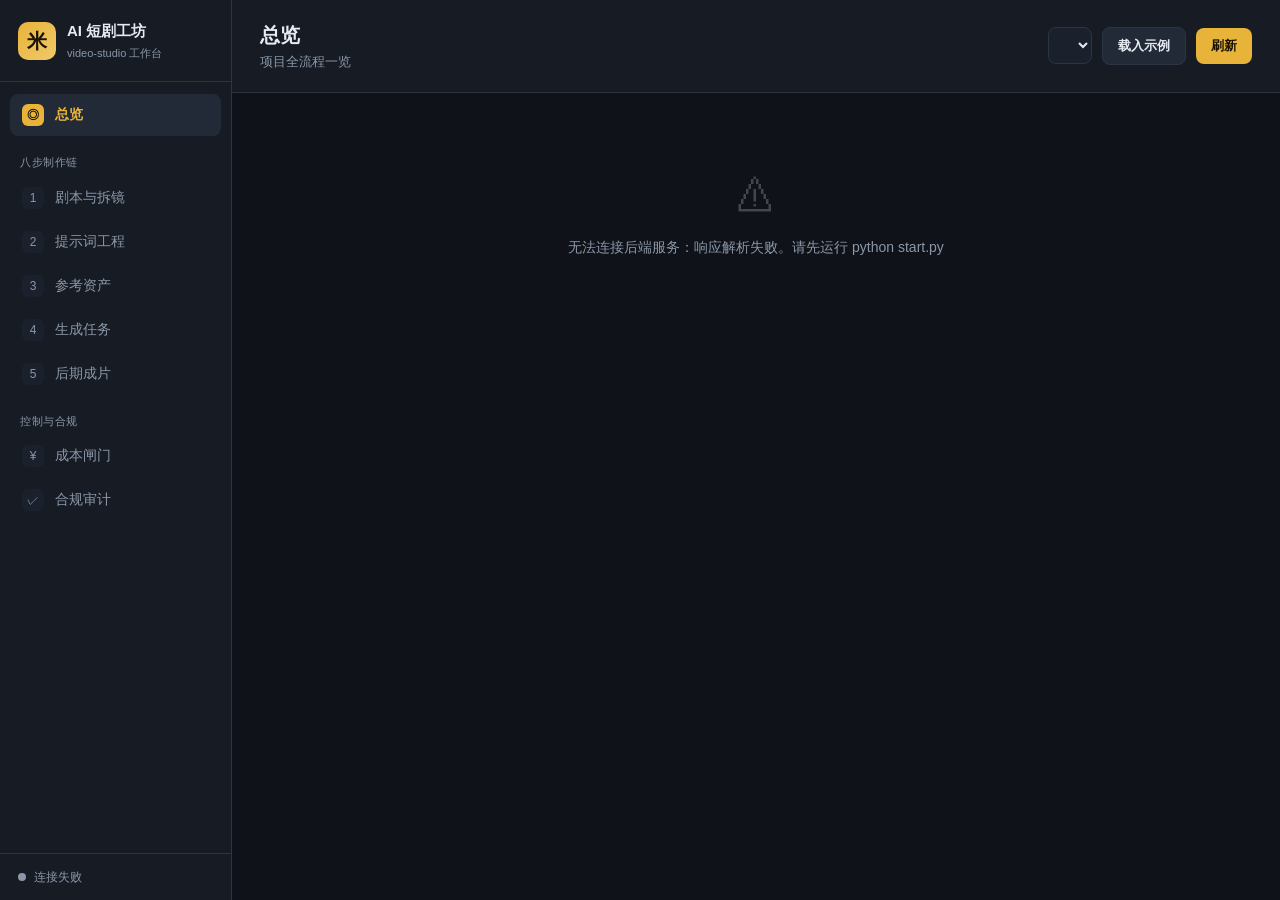
==== web/index.html @ db7ec9f1 "feat: 新增本地零依赖 Web 工作台（八步环节可视化 + 27 条 API + 前后端，114 测试全绿）" ====
<!DOCTYPE html>
<html lang="zh-CN">
<head>
  <meta charset="UTF-8">
  <meta name="viewport" content="width=device-width, initial-scale=1.0">
  <title>AI 短剧工坊 · 工作台</title>
  <link rel="stylesheet" href="style.css">
</head>
<body>
  <div class="app">
    <aside class="sidebar">
      <div class="brand">
        <div class="brand-mark">米</div>
        <div>
          <div class="brand-title">AI 短剧工坊</div>
          <div class="brand-sub">video-studio 工作台</div>
        </div>
      </div>
      <nav class="nav" id="nav">
        <button class="nav-item active" data-view="overview"><span class="ni">◎</span>总览</button>
        <div class="nav-label">八步制作链</div>
        <button class="nav-item" data-view="script"><span class="ni">1</span>剧本与拆镜</button>
        <button class="nav-item" data-view="prompt"><span class="ni">2</span>提示词工程</button>
        <button class="nav-item" data-view="asset"><span class="ni">3</span>参考资产</button>
        <button class="nav-item" data-view="task"><span class="ni">4</span>生成任务</button>
        <button class="nav-item" data-view="post"><span class="ni">5</span>后期成片</button>
        <div class="nav-label">控制与合规</div>
        <button class="nav-item" data-view="cost"><span class="ni">¥</span>成本闸门</button>
        <button class="nav-item" data-view="compliance"><span class="ni">✓</span>合规审计</button>
      </nav>
      <div class="sidebar-foot">
        <div class="status-dot"></div>
        <span id="connStatus">连接中…</span>
      </div>
    </aside>

    <main class="main">
      <header class="topbar">
        <div>
          <h1 id="viewTitle">总览</h1>
          <p id="viewDesc" class="view-desc">项目全流程一览</p>
        </div>
        <div class="topbar-actions">
          <select id="projectSelect" class="select" title="切换项目"></select>
          <button id="btnDemo" class="btn btn-ghost">载入示例</button>
          <button id="btnRefresh" class="btn">刷新</button>
        </div>
      </header>

      <div class="content" id="content">
        <!-- 各视图由 app.js 动态渲染 -->
        <div class="loading">正在加载工作台…</div>
      </div>
    </main>
  </div>

  <div id="toast" class="toast"></div>
  <div id="modal" class="modal hidden">
    <div class="modal-box">
      <div class="modal-head"><span id="modalTitle">详情</span><button id="modalClose" class="modal-x">×</button></div>
      <pre id="modalBody" class="modal-body"></pre>
    </div>
  </div>

  <script src="app.js"></script>
</body>
</html>
---- web/style.css ----
:root {
  --bg: #0f1218;
  --bg-2: #161b24;
  --panel: #1b212c;
  --panel-2: #222a37;
  --line: #2c3543;
  --text: #e6ebf2;
  --muted: #8b97a8;
  --accent: #e8b339;
  --accent-2: #f0c96b;
  --green: #3fb27f;
  --red: #e05a5a;
  --blue: #5b9cf8;
  --radius: 10px;
  --shadow: 0 6px 24px rgba(0,0,0,.28);
}

* { box-sizing: border-box; margin: 0; padding: 0; }
body {
  font-family: -apple-system, "Segoe UI", "PingFang SC", "Microsoft YaHei", sans-serif;
  background: var(--bg); color: var(--text); font-size: 14px; line-height: 1.5;
}
.app { display: flex; min-height: 100vh; }

/* 侧边栏 */
.sidebar {
  width: 232px; flex-shrink: 0; background: var(--bg-2);
  border-right: 1px solid var(--line); display: flex; flex-direction: column;
  position: sticky; top: 0; height: 100vh;
}
.brand { display: flex; align-items: center; gap: 11px; padding: 20px 18px; border-bottom: 1px solid var(--line); }
.brand-mark {
  width: 38px; height: 38px; border-radius: 10px; flex-shrink: 0;
  background: linear-gradient(135deg, var(--accent), var(--accent-2));
  color: #1a1204; font-weight: 800; font-size: 20px;
  display: flex; align-items: center; justify-content: center;
}
.brand-title { font-weight: 700; font-size: 15px; }
.brand-sub { color: var(--muted); font-size: 11px; margin-top: 2px; }
.nav { padding: 12px 10px; flex: 1; overflow-y: auto; }
.nav-label { color: var(--muted); font-size: 11px; letter-spacing: .5px; padding: 16px 10px 6px; text-transform: uppercase; }
.nav-item {
  width: 100%; display: flex; align-items: center; gap: 11px;
  padding: 10px 12px; margin-bottom: 2px; border: 0; border-radius: 8px;
  background: transparent; color: var(--muted); cursor: pointer; font-size: 13.5px; text-align: left;
  transition: background .15s, color .15s;
}
.nav-item:hover { background: var(--panel); color: var(--text); }
.nav-item.active { background: var(--panel-2); color: var(--accent); font-weight: 600; }
.ni {
  width: 22px; height: 22px; flex-shrink: 0; border-radius: 6px;
  background: var(--panel); display: flex; align-items: center; justify-content: center;
  font-size: 12px; color: var(--muted);
}
.nav-item.active .ni { background: var(--accent); color: #1a1204; font-weight: 700; }
.sidebar-foot { padding: 14px 18px; border-top: 1px solid var(--line); color: var(--muted); font-size: 12px; display: flex; align-items: center; gap: 8px; }
.status-dot { width: 8px; height: 8px; border-radius: 50%; background: var(--muted); }
.status-dot.on { background: var(--green); box-shadow: 0 0 8px var(--green); }

/* 主区 */
.main { flex: 1; min-width: 0; display: flex; flex-direction: column; }
.topbar {
  display: flex; align-items: center; justify-content: space-between; gap: 16px;
  padding: 20px 28px; border-bottom: 1px solid var(--line); background: var(--bg-2);
  position: sticky; top: 0; z-index: 5;
}
.topbar h1 { font-size: 20px; font-weight: 700; }
.view-desc { color: var(--muted); font-size: 12.5px; margin-top: 3px; }
.topbar-actions { display: flex; align-items: center; gap: 10px; }
.content { padding: 24px 28px 60px; overflow-y: auto; }
.loading { color: var(--muted); padding: 40px; text-align: center; }

/* 控件 */
.btn {
  background: var(--accent); color: #1a1204; border: 0; border-radius: 8px;
  padding: 9px 15px; font-size: 13px; font-weight: 600; cursor: pointer;
  transition: filter .15s, transform .05s;
}
.btn:hover { filter: brightness(1.1); }
.btn:active { transform: translateY(1px); }
.btn:disabled { opacity: .5; cursor: not-allowed; }
.btn-ghost { background: var(--panel-2); color: var(--text); border: 1px solid var(--line); }
.btn-sm { padding: 6px 11px; font-size: 12px; }
.btn-danger { background: transparent; color: var(--red); border: 1px solid var(--red); }
.select, .input, .textarea {
  background: var(--panel); color: var(--text); border: 1px solid var(--line);
  border-radius: 8px; padding: 9px 11px; font-size: 13px; font-family: inherit;
}
.select:focus, .input:focus, .textarea:focus { outline: none; border-color: var(--accent); }
.textarea { width: 100%; resize: vertical; min-height: 90px; line-height: 1.6; }
.field { margin-bottom: 14px; }
.field label { display: block; color: var(--muted); font-size: 12px; margin-bottom: 6px; }
.field-row { display: flex; gap: 12px; }
.field-row > * { flex: 1; }

/* 卡片与网格 */
.grid { display: grid; gap: 16px; }
.grid-4 { grid-template-columns: repeat(4, 1fr); }
.grid-3 { grid-template-columns: repeat(3, 1fr); }
.grid-2 { grid-template-columns: repeat(2, 1fr); }
@media (max-width: 1100px) { .grid-4 { grid-template-columns: repeat(2, 1fr); } .grid-3,.grid-2 { grid-template-columns: 1fr; } }
.card {
  background: var(--panel); border: 1px solid var(--line); border-radius: var(--radius);
  padding: 18px 20px; box-shadow: var(--shadow);
}
.card-title { font-size: 13px; color: var(--muted); margin-bottom: 8px; display: flex; align-items: center; justify-content: space-between; }
.stat-num { font-size: 30px; font-weight: 700; line-height: 1.1; }
.stat-num.accent { color: var(--accent); }
.stat-sub { color: var(--muted); font-size: 11.5px; margin-top: 6px; }
.section-title { font-size: 15px; font-weight: 700; margin: 4px 0 14px; display: flex; align-items: center; gap: 8px; }
.section-title .bar { width: 3px; height: 16px; background: var(--accent); border-radius: 2px; }

/* 表格 */
.table { width: 100%; border-collapse: collapse; font-size: 12.5px; }
.table th { text-align: left; color: var(--muted); font-weight: 500; padding: 10px 10px; border-bottom: 1px solid var(--line); white-space: nowrap; }
.table td { padding: 10px 10px; border-bottom: 1px solid var(--line); vertical-align: top; }
.table tr:last-child td { border-bottom: 0; }
.table tr:hover td { background: rgba(255,255,255,.02); }
.table-wrap { overflow-x: auto; }

/* 徽标 */
.badge { display: inline-block; padding: 2px 9px; border-radius: 20px; font-size: 11px; font-weight: 600; white-space: nowrap; }
.badge.green { background: rgba(63,178,127,.15); color: var(--green); }
.badge.red { background: rgba(224,90,90,.15); color: var(--red); }
.badge.blue { background: rgba(91,156,248,.15); color: var(--blue); }
.badge.amber { background: rgba(232,179,57,.15); color: var(--accent); }
.badge.gray { background: var(--panel-2); color: var(--muted); }
.dot { display: inline-block; width: 7px; height: 7px; border-radius: 50%; margin-right: 6px; }

/* 流程步骤条 */
.steps { display: flex; gap: 6px; flex-wrap: wrap; margin-bottom: 20px; }
.step-chip { background: var(--panel); border: 1px solid var(--line); border-radius: 20px; padding: 6px 13px; font-size: 12px; color: var(--muted); }
.step-chip b { color: var(--accent); margin-right: 6px; }

/* 空态 */
.empty { text-align: center; color: var(--muted); padding: 48px 20px; }
.empty .ico { font-size: 40px; opacity: .4; margin-bottom: 12px; }

/* 代码块/提示词 */
.code {
  background: var(--bg); border: 1px solid var(--line); border-radius: 8px;
  padding: 12px 14px; font-family: "SF Mono", Consolas, monospace; font-size: 11.5px;
  color: #c8d3e0; white-space: pre-wrap; word-break: break-word; max-height: 280px; overflow-y: auto;
}
.link { color: var(--blue); cursor: pointer; }
.link:hover { text-decoration: underline; }

/* Toast / Modal */
.toast {
  position: fixed; bottom: 24px; left: 50%; transform: translateX(-50%) translateY(20px);
  background: var(--panel-2); border: 1px solid var(--line); color: var(--text);
  padding: 11px 18px; border-radius: 8px; box-shadow: var(--shadow); font-size: 13px;
  opacity: 0; pointer-events: none; transition: opacity .2s, transform .2s; z-index: 50;
}
.toast.show { opacity: 1; transform: translateX(-50%) translateY(0); }
.toast.ok { border-color: var(--green); }
.toast.err { border-color: var(--red); }
.modal { position: fixed; inset: 0; background: rgba(0,0,0,.6); display: flex; align-items: center; justify-content: center; z-index: 60; }
.modal.hidden { display: none; }
.modal-box { background: var(--panel); border: 1px solid var(--line); border-radius: 12px; width: min(760px, 92vw); max-height: 82vh; display: flex; flex-direction: column; box-shadow: var(--shadow); }
.modal-head { padding: 14px 18px; border-bottom: 1px solid var(--line); font-weight: 700; display: flex; justify-content: space-between; align-items: center; }
.modal-x { background: none; border: 0; color: var(--muted); font-size: 22px; cursor: pointer; line-height: 1; }
.modal-body { padding: 16px 18px; overflow: auto; font-family: "SF Mono", Consolas, monospace; font-size: 12px; white-space: pre-wrap; word-break: break-word; }
.muted { color: var(--muted); }
.small { font-size: 11.5px; }
.mt { margin-top: 14px; }
.inline { display: inline-flex; align-items: center; gap: 8px; }
.spacer { flex: 1; }
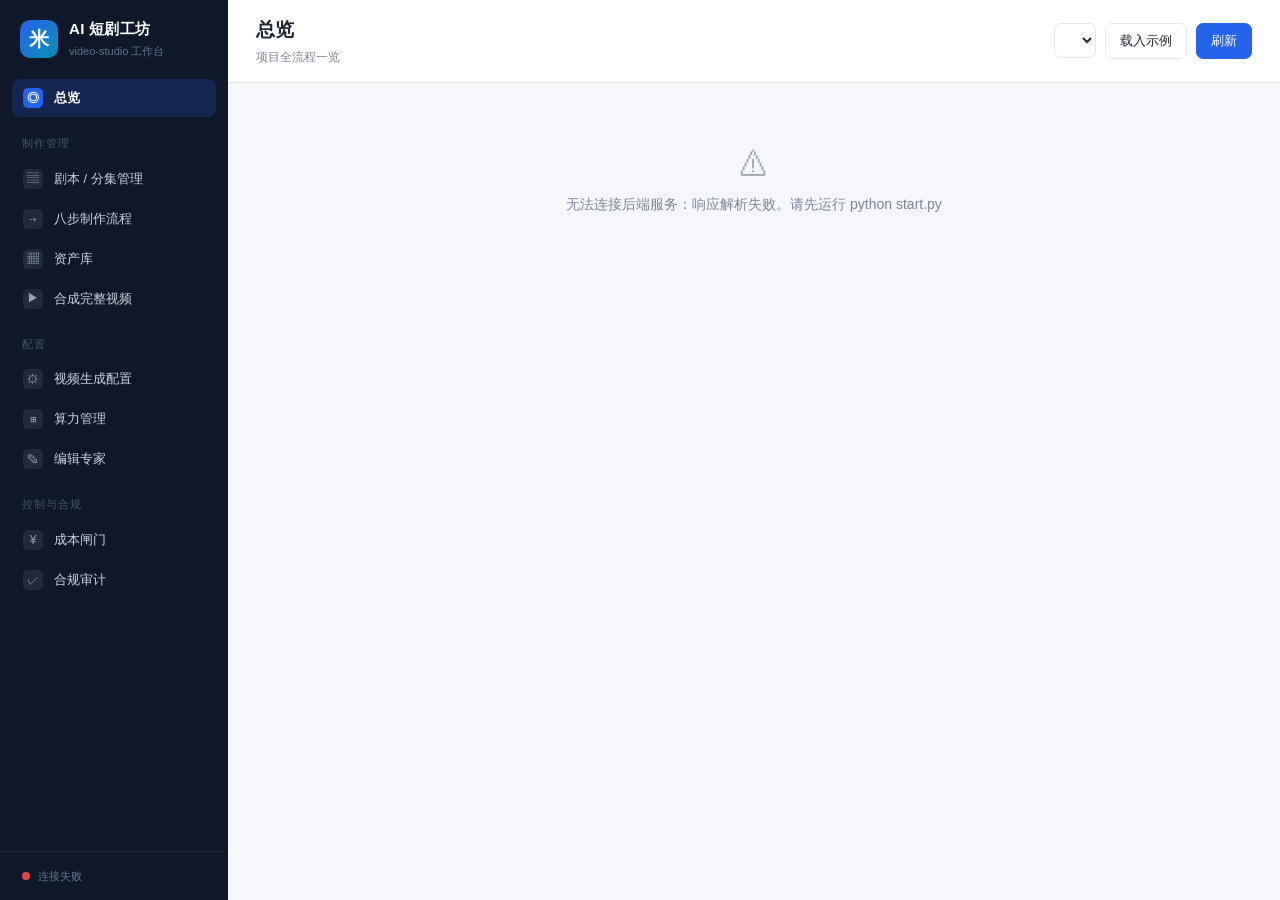
==== commit 5eeb87f4: "feat: 八步制作流程做实 + 三种算力接口做实（ComfyUI 全套 HTTP API，默认桩不外连，167 测试全绿）" ====
--- a/web/index.html
+++ b/web/index.html
@@ -18,12 +18,15 @@
       </div>
       <nav class="nav" id="nav">
         <button class="nav-item active" data-view="overview"><span class="ni">◎</span>总览</button>
-        <div class="nav-label">八步制作链</div>
-        <button class="nav-item" data-view="script"><span class="ni">1</span>剧本与拆镜</button>
-        <button class="nav-item" data-view="prompt"><span class="ni">2</span>提示词工程</button>
-        <button class="nav-item" data-view="asset"><span class="ni">3</span>参考资产</button>
-        <button class="nav-item" data-view="task"><span class="ni">4</span>生成任务</button>
-        <button class="nav-item" data-view="post"><span class="ni">5</span>后期成片</button>
+        <div class="nav-label">制作管理</div>
+        <button class="nav-item" data-view="script"><span class="ni">▤</span>剧本 / 分集管理</button>
+        <button class="nav-item" data-view="workflow"><span class="ni">⇢</span>八步制作流程</button>
+        <button class="nav-item" data-view="assetlib"><span class="ni">▦</span>资产库</button>
+        <button class="nav-item" data-view="compose"><span class="ni">▶</span>合成完整视频</button>
+        <div class="nav-label">配置</div>
+        <button class="nav-item" data-view="backend"><span class="ni">⚙</span>视频生成配置</button>
+        <button class="nav-item" data-view="compute"><span class="ni">⊞</span>算力管理</button>
+        <button class="nav-item" data-view="expert"><span class="ni">✎</span>编辑专家</button>
         <div class="nav-label">控制与合规</div>
         <button class="nav-item" data-view="cost"><span class="ni">¥</span>成本闸门</button>
         <button class="nav-item" data-view="compliance"><span class="ni">✓</span>合规审计</button>
@@ -48,7 +51,6 @@
       </header>
 
       <div class="content" id="content">
-        <!-- 各视图由 app.js 动态渲染 -->
         <div class="loading">正在加载工作台…</div>
       </div>
     </main>
--- a/web/style.css
+++ b/web/style.css
@@ -1,168 +1,320 @@
+/* AI 短剧工坊 · 工作台样式（零依赖，原生 CSS）
+ * 浅色专业主界面 + 深色配置面板双主题；卡片式布局、六步 stepper、分镜网格。 */
 :root {
-  --bg: #0f1218;
-  --bg-2: #161b24;
-  --panel: #1b212c;
-  --panel-2: #222a37;
-  --line: #2c3543;
-  --text: #e6ebf2;
-  --muted: #8b97a8;
-  --accent: #e8b339;
-  --accent-2: #f0c96b;
-  --green: #3fb27f;
-  --red: #e05a5a;
-  --blue: #5b9cf8;
+  --bg: #f5f7fa;
+  --panel: #ffffff;
+  --panel-2: #fafbfd;
+  --border: #e4e8ee;
+  --text: #1f2733;
+  --muted: #7a8697;
+  --accent: #2563eb;
+  --accent-2: #0891b2;
+  --green: #16a34a;
+  --amber: #d97706;
+  --red: #dc2626;
+  --sidebar: #0f172a;
+  --sidebar-text: #cbd5e1;
+  --dark: #111827;
+  --dark-2: #1f2937;
+  --dark-border: #374151;
   --radius: 10px;
-  --shadow: 0 6px 24px rgba(0,0,0,.28);
-}
-
-* { box-sizing: border-box; margin: 0; padding: 0; }
+  --shadow: 0 1px 3px rgba(16,24,40,.06), 0 1px 2px rgba(16,24,40,.04);
+}
+* { box-sizing: border-box; }
+html, body { margin: 0; padding: 0; height: 100%; }
 body {
-  font-family: -apple-system, "Segoe UI", "PingFang SC", "Microsoft YaHei", sans-serif;
-  background: var(--bg); color: var(--text); font-size: 14px; line-height: 1.5;
-}
-.app { display: flex; min-height: 100vh; }
-
-/* 侧边栏 */
+  font-family: -apple-system, BlinkMacSystemFont, "Segoe UI", "PingFang SC",
+    "Microsoft YaHei", Roboto, Helvetica, Arial, sans-serif;
+  color: var(--text); background: var(--bg); font-size: 14px; line-height: 1.5;
+}
+.app { display: flex; height: 100vh; overflow: hidden; }
+
+/* ---------- 侧栏 ---------- */
 .sidebar {
-  width: 232px; flex-shrink: 0; background: var(--bg-2);
-  border-right: 1px solid var(--line); display: flex; flex-direction: column;
-  position: sticky; top: 0; height: 100vh;
-}
-.brand { display: flex; align-items: center; gap: 11px; padding: 20px 18px; border-bottom: 1px solid var(--line); }
+  width: 228px; flex: 0 0 228px; background: var(--sidebar);
+  color: var(--sidebar-text); display: flex; flex-direction: column;
+  padding: 18px 0 0; overflow-y: auto;
+}
+.brand { display: flex; align-items: center; gap: 11px; padding: 0 20px 20px; }
 .brand-mark {
-  width: 38px; height: 38px; border-radius: 10px; flex-shrink: 0;
-  background: linear-gradient(135deg, var(--accent), var(--accent-2));
-  color: #1a1204; font-weight: 800; font-size: 20px;
+  width: 38px; height: 38px; border-radius: 10px; flex: 0 0 38px;
+  background: linear-gradient(135deg, #2563eb, #0891b2);
+  color: #fff; font-size: 20px; font-weight: 700;
   display: flex; align-items: center; justify-content: center;
 }
-.brand-title { font-weight: 700; font-size: 15px; }
-.brand-sub { color: var(--muted); font-size: 11px; margin-top: 2px; }
-.nav { padding: 12px 10px; flex: 1; overflow-y: auto; }
-.nav-label { color: var(--muted); font-size: 11px; letter-spacing: .5px; padding: 16px 10px 6px; text-transform: uppercase; }
+.brand-title { color: #fff; font-size: 15px; font-weight: 650; letter-spacing: .3px; }
+.brand-sub { color: #64748b; font-size: 11px; margin-top: 2px; }
+.nav { display: flex; flex-direction: column; gap: 2px; padding: 0 12px; flex: 1; }
+.nav-label {
+  color: #475569; font-size: 11px; letter-spacing: 1px; text-transform: uppercase;
+  padding: 16px 10px 6px;
+}
 .nav-item {
-  width: 100%; display: flex; align-items: center; gap: 11px;
-  padding: 10px 12px; margin-bottom: 2px; border: 0; border-radius: 8px;
-  background: transparent; color: var(--muted); cursor: pointer; font-size: 13.5px; text-align: left;
-  transition: background .15s, color .15s;
-}
-.nav-item:hover { background: var(--panel); color: var(--text); }
-.nav-item.active { background: var(--panel-2); color: var(--accent); font-weight: 600; }
-.ni {
-  width: 22px; height: 22px; flex-shrink: 0; border-radius: 6px;
-  background: var(--panel); display: flex; align-items: center; justify-content: center;
-  font-size: 12px; color: var(--muted);
-}
-.nav-item.active .ni { background: var(--accent); color: #1a1204; font-weight: 700; }
-.sidebar-foot { padding: 14px 18px; border-top: 1px solid var(--line); color: var(--muted); font-size: 12px; display: flex; align-items: center; gap: 8px; }
-.status-dot { width: 8px; height: 8px; border-radius: 50%; background: var(--muted); }
-.status-dot.on { background: var(--green); box-shadow: 0 0 8px var(--green); }
-
-/* 主区 */
-.main { flex: 1; min-width: 0; display: flex; flex-direction: column; }
+  display: flex; align-items: center; gap: 11px; width: 100%;
+  background: transparent; color: var(--sidebar-text); border: 0;
+  padding: 9px 11px; border-radius: 8px; cursor: pointer; font-size: 13px;
+  text-align: left; transition: background .15s, color .15s;
+}
+.nav-item:hover { background: rgba(255,255,255,.06); color: #fff; }
+.nav-item.active { background: rgba(37,99,235,.2); color: #fff; font-weight: 600; }
+.nav-item .ni {
+  width: 20px; height: 20px; flex: 0 0 20px; display: inline-flex;
+  align-items: center; justify-content: center; font-size: 12px;
+  border-radius: 5px; background: rgba(255,255,255,.08); color: #94a3b8;
+}
+.nav-item.active .ni { background: var(--accent); color: #fff; }
+.sidebar-foot {
+  display: flex; align-items: center; gap: 8px; padding: 16px 22px;
+  border-top: 1px solid rgba(255,255,255,.06); font-size: 11px; color: #64748b;
+}
+.status-dot { width: 8px; height: 8px; border-radius: 50%; background: #ef4444; }
+.status-dot.on { background: #22c55e; box-shadow: 0 0 0 3px rgba(34,197,94,.18); }
+
+/* ---------- 主区 ---------- */
+.main { flex: 1; display: flex; flex-direction: column; min-width: 0; }
 .topbar {
-  display: flex; align-items: center; justify-content: space-between; gap: 16px;
-  padding: 20px 28px; border-bottom: 1px solid var(--line); background: var(--bg-2);
-  position: sticky; top: 0; z-index: 5;
-}
-.topbar h1 { font-size: 20px; font-weight: 700; }
-.view-desc { color: var(--muted); font-size: 12.5px; margin-top: 3px; }
-.topbar-actions { display: flex; align-items: center; gap: 10px; }
-.content { padding: 24px 28px 60px; overflow-y: auto; }
+  display: flex; align-items: center; justify-content: space-between;
+  padding: 16px 28px; background: var(--panel); border-bottom: 1px solid var(--border);
+}
+.topbar h1 { margin: 0; font-size: 19px; font-weight: 650; }
+.view-desc { margin: 3px 0 0; color: var(--muted); font-size: 12px; }
+.topbar-actions { display: flex; align-items: center; gap: 9px; }
+.content { flex: 1; overflow-y: auto; padding: 24px 28px 60px; }
 .loading { color: var(--muted); padding: 40px; text-align: center; }
 
-/* 控件 */
+/* ---------- 通用组件 ---------- */
 .btn {
-  background: var(--accent); color: #1a1204; border: 0; border-radius: 8px;
-  padding: 9px 15px; font-size: 13px; font-weight: 600; cursor: pointer;
-  transition: filter .15s, transform .05s;
-}
-.btn:hover { filter: brightness(1.1); }
+  background: var(--accent); color: #fff; border: 1px solid var(--accent);
+  padding: 8px 14px; border-radius: 7px; cursor: pointer; font-size: 13px;
+  font-weight: 550; transition: filter .15s, transform .1s;
+}
+.btn:hover { filter: brightness(1.08); }
 .btn:active { transform: translateY(1px); }
 .btn:disabled { opacity: .5; cursor: not-allowed; }
-.btn-ghost { background: var(--panel-2); color: var(--text); border: 1px solid var(--line); }
-.btn-sm { padding: 6px 11px; font-size: 12px; }
-.btn-danger { background: transparent; color: var(--red); border: 1px solid var(--red); }
+.btn-ghost { background: var(--panel); color: var(--text); border-color: var(--border); }
+.btn-ghost:hover { background: var(--panel-2); }
+.btn-sm { padding: 5px 10px; font-size: 12px; }
+.btn-green { background: var(--green); border-color: var(--green); }
+.btn-danger { background: transparent; color: var(--red); border-color: #fecaca; }
 .select, .input, .textarea {
-  background: var(--panel); color: var(--text); border: 1px solid var(--line);
-  border-radius: 8px; padding: 9px 11px; font-size: 13px; font-family: inherit;
-}
-.select:focus, .input:focus, .textarea:focus { outline: none; border-color: var(--accent); }
-.textarea { width: 100%; resize: vertical; min-height: 90px; line-height: 1.6; }
-.field { margin-bottom: 14px; }
-.field label { display: block; color: var(--muted); font-size: 12px; margin-bottom: 6px; }
-.field-row { display: flex; gap: 12px; }
-.field-row > * { flex: 1; }
-
-/* 卡片与网格 */
+  background: var(--panel); color: var(--text); border: 1px solid var(--border);
+  border-radius: 7px; padding: 8px 10px; font-size: 13px; font-family: inherit;
+}
+.select:focus, .input:focus, .textarea:focus { outline: 2px solid rgba(37,99,235,.25); border-color: var(--accent); }
+.textarea { width: 100%; resize: vertical; line-height: 1.6; }
+.field { display: flex; flex-direction: column; gap: 5px; flex: 1; min-width: 0; }
+.field label { font-size: 12px; color: var(--muted); font-weight: 550; }
+.field-row { display: flex; gap: 14px; align-items: flex-end; flex-wrap: wrap; }
+
+.card {
+  background: var(--panel); border: 1px solid var(--border); border-radius: var(--radius);
+  padding: 18px 20px; box-shadow: var(--shadow);
+}
+.card.mt, .mt { margin-top: 16px; }
+.card-title { font-size: 14px; font-weight: 650; margin-bottom: 12px; display: flex; align-items: center; gap: 8px; }
+.section-title {
+  font-size: 14px; font-weight: 650; margin: 4px 0 14px;
+  display: flex; align-items: center; gap: 9px;
+}
+.section-title .bar { width: 3px; height: 15px; background: var(--accent); border-radius: 2px; }
+.muted { color: var(--muted); }
+.small { font-size: 12px; }
+.inline { display: flex; align-items: center; gap: 8px; flex-wrap: wrap; }
+.spacer { flex: 1; }
+.link { color: var(--accent); cursor: pointer; }
+.link:hover { text-decoration: underline; }
+
 .grid { display: grid; gap: 16px; }
+.grid-2 { grid-template-columns: repeat(2, 1fr); }
+.grid-3 { grid-template-columns: repeat(3, 1fr); }
 .grid-4 { grid-template-columns: repeat(4, 1fr); }
-.grid-3 { grid-template-columns: repeat(3, 1fr); }
-.grid-2 { grid-template-columns: repeat(2, 1fr); }
-@media (max-width: 1100px) { .grid-4 { grid-template-columns: repeat(2, 1fr); } .grid-3,.grid-2 { grid-template-columns: 1fr; } }
-.card {
-  background: var(--panel); border: 1px solid var(--line); border-radius: var(--radius);
-  padding: 18px 20px; box-shadow: var(--shadow);
-}
-.card-title { font-size: 13px; color: var(--muted); margin-bottom: 8px; display: flex; align-items: center; justify-content: space-between; }
-.stat-num { font-size: 30px; font-weight: 700; line-height: 1.1; }
+@media (max-width: 1100px) { .grid-4 { grid-template-columns: repeat(2, 1fr); } }
+
+.stat-num { font-size: 26px; font-weight: 700; color: var(--text); margin: 6px 0 2px; }
 .stat-num.accent { color: var(--accent); }
-.stat-sub { color: var(--muted); font-size: 11.5px; margin-top: 6px; }
-.section-title { font-size: 15px; font-weight: 700; margin: 4px 0 14px; display: flex; align-items: center; gap: 8px; }
-.section-title .bar { width: 3px; height: 16px; background: var(--accent); border-radius: 2px; }
-
-/* 表格 */
+.stat-sub { color: var(--muted); font-size: 11px; }
+.card-title { color: var(--text); }
+
+.badge {
+  display: inline-block; padding: 2px 8px; border-radius: 20px; font-size: 11px;
+  font-weight: 600; background: #eef2f7; color: #64748b; white-space: nowrap;
+}
+.badge.blue { background: #e0edff; color: #1d4ed8; }
+.badge.green { background: #dcfce7; color: #15803d; }
+.badge.amber { background: #fef3c7; color: #b45309; }
+.badge.red { background: #fee2e2; color: #b91c1c; }
+.badge.gray { background: #eef2f7; color: #64748b; }
+
+.table-wrap { overflow-x: auto; }
 .table { width: 100%; border-collapse: collapse; font-size: 12.5px; }
-.table th { text-align: left; color: var(--muted); font-weight: 500; padding: 10px 10px; border-bottom: 1px solid var(--line); white-space: nowrap; }
-.table td { padding: 10px 10px; border-bottom: 1px solid var(--line); vertical-align: top; }
+.table th {
+  text-align: left; color: var(--muted); font-weight: 600; font-size: 11px;
+  text-transform: uppercase; letter-spacing: .4px; padding: 9px 10px;
+  border-bottom: 1px solid var(--border); white-space: nowrap;
+}
+.table td { padding: 10px; border-bottom: 1px solid #f0f2f5; vertical-align: middle; }
 .table tr:last-child td { border-bottom: 0; }
-.table tr:hover td { background: rgba(255,255,255,.02); }
-.table-wrap { overflow-x: auto; }
-
-/* 徽标 */
-.badge { display: inline-block; padding: 2px 9px; border-radius: 20px; font-size: 11px; font-weight: 600; white-space: nowrap; }
-.badge.green { background: rgba(63,178,127,.15); color: var(--green); }
-.badge.red { background: rgba(224,90,90,.15); color: var(--red); }
-.badge.blue { background: rgba(91,156,248,.15); color: var(--blue); }
-.badge.amber { background: rgba(232,179,57,.15); color: var(--accent); }
-.badge.gray { background: var(--panel-2); color: var(--muted); }
-.dot { display: inline-block; width: 7px; height: 7px; border-radius: 50%; margin-right: 6px; }
-
-/* 流程步骤条 */
-.steps { display: flex; gap: 6px; flex-wrap: wrap; margin-bottom: 20px; }
-.step-chip { background: var(--panel); border: 1px solid var(--line); border-radius: 20px; padding: 6px 13px; font-size: 12px; color: var(--muted); }
-.step-chip b { color: var(--accent); margin-right: 6px; }
-
-/* 空态 */
-.empty { text-align: center; color: var(--muted); padding: 48px 20px; }
-.empty .ico { font-size: 40px; opacity: .4; margin-bottom: 12px; }
-
-/* 代码块/提示词 */
+.table tbody tr:hover { background: var(--panel-2); }
+
+.empty { text-align: center; color: var(--muted); padding: 34px 16px; }
+.empty .ico { font-size: 30px; margin-bottom: 8px; opacity: .7; }
+
 .code {
-  background: var(--bg); border: 1px solid var(--line); border-radius: 8px;
-  padding: 12px 14px; font-family: "SF Mono", Consolas, monospace; font-size: 11.5px;
-  color: #c8d3e0; white-space: pre-wrap; word-break: break-word; max-height: 280px; overflow-y: auto;
-}
-.link { color: var(--blue); cursor: pointer; }
-.link:hover { text-decoration: underline; }
-
-/* Toast / Modal */
+  background: #0f172a; color: #cbd5e1; border-radius: 8px; padding: 14px;
+  font-family: ui-monospace, SFMono-Regular, Consolas, monospace;
+  font-size: 11.5px; line-height: 1.6; white-space: pre-wrap; word-break: break-word;
+  max-height: 320px; overflow-y: auto;
+}
+
+/* ---------- 六步 stepper ---------- */
+.stepper { display: flex; align-items: flex-start; gap: 0; margin: 4px 0 20px; flex-wrap: wrap; }
+.step-node { display: flex; flex-direction: column; align-items: center; position: relative; flex: 1; min-width: 84px; }
+.step-node::after {
+  content: ''; position: absolute; top: 14px; left: 50%; width: 100%; height: 2px;
+  background: var(--border); z-index: 0;
+}
+.step-node:last-child::after { display: none; }
+.step-node.done::after { background: var(--green); }
+.step-circle {
+  width: 28px; height: 28px; border-radius: 50%; z-index: 1;
+  display: flex; align-items: center; justify-content: center;
+  background: var(--panel); border: 2px solid var(--border); color: var(--muted);
+  font-size: 12px; font-weight: 650;
+}
+.step-node.done .step-circle { background: var(--green); border-color: var(--green); color: #fff; }
+.step-node.current .step-circle { background: var(--accent); border-color: var(--accent); color: #fff; box-shadow: 0 0 0 4px rgba(37,99,235,.15); }
+.step-label { margin-top: 7px; font-size: 11.5px; color: var(--muted); text-align: center; }
+.step-node.current .step-label { color: var(--accent); font-weight: 650; }
+.step-node.done .step-label { color: var(--green); }
+
+/* ---------- 分镜网格 ---------- */
+.shot-grid { display: grid; grid-template-columns: repeat(auto-fill, minmax(210px, 1fr)); gap: 14px; }
+.shot-card {
+  background: var(--panel); border: 1px solid var(--border); border-radius: 10px;
+  overflow: hidden; box-shadow: var(--shadow); transition: box-shadow .15s, transform .15s;
+}
+.shot-card:hover { box-shadow: 0 6px 18px rgba(16,24,40,.12); transform: translateY(-2px); }
+.shot-thumb {
+  height: 104px; background: linear-gradient(145deg, #1e293b, #334155);
+  display: flex; align-items: center; justify-content: center; position: relative;
+  color: #64748b; font-size: 34px;
+}
+.shot-thumb .thumb-tag {
+  position: absolute; top: 8px; right: 8px; font-size: 10px;
+  padding: 2px 7px; border-radius: 20px; background: rgba(0,0,0,.55); color: #e2e8f0;
+}
+.shot-card-body { padding: 12px; }
+.shot-card-title { font-size: 13px; font-weight: 650; margin-bottom: 3px; display: flex; justify-content: space-between; gap: 6px; }
+.shot-card-meta { font-size: 11px; color: var(--muted); margin-bottom: 9px; }
+.shot-card-foot { display: flex; align-items: center; gap: 6px; flex-wrap: wrap; }
+
+/* ---------- 分段卡片 ---------- */
+.beat {
+  border: 1px solid var(--border); border-radius: 9px; padding: 14px 16px;
+  background: var(--panel-2);
+}
+.beat + .beat { margin-top: 12px; }
+.beat-head { display: flex; align-items: center; justify-content: space-between; gap: 10px; margin-bottom: 10px; }
+.beat-idx { font-weight: 650; font-size: 13px; }
+.beat-line { display: grid; grid-template-columns: 42px 1fr; gap: 8px; font-size: 12.5px; padding: 3px 0; }
+.beat-line .k { color: var(--muted); font-weight: 600; }
+.beat-line .v { color: var(--text); }
+
+/* ---------- 深色配置面板 ---------- */
+.dark-panel {
+  background: var(--dark); color: #e5e7eb; border-radius: 10px; padding: 20px;
+  border: 1px solid var(--dark-border);
+}
+.dark-panel .cfg-grid { display: grid; grid-template-columns: 1fr 1fr; gap: 18px 28px; }
+@media (max-width: 900px) { .dark-panel .cfg-grid { grid-template-columns: 1fr; } }
+.cfg-group-title {
+  color: #93c5fd; font-size: 12px; font-weight: 700; letter-spacing: .5px;
+  margin-bottom: 12px; padding-bottom: 8px; border-bottom: 1px solid var(--dark-border);
+}
+.cfg-row { margin-bottom: 13px; }
+.cfg-row label { display: block; font-size: 11px; color: #9ca3af; margin-bottom: 5px; }
+.cfg-row .input, .cfg-row .select {
+  width: 100%; background: var(--dark-2); border-color: var(--dark-border);
+  color: #e5e7eb; font-family: ui-monospace, monospace; font-size: 12px;
+}
+.cfg-check { display: flex; align-items: center; gap: 8px; font-size: 12px; color: #d1d5db; margin-bottom: 12px; }
+.cfg-check input { width: 15px; height: 15px; accent-color: var(--accent); }
+
+/* ---------- 编辑专家 ---------- */
+.expert-layout { display: grid; grid-template-columns: 260px 1fr; gap: 16px; }
+@media (max-width: 900px) { .expert-layout { grid-template-columns: 1fr; } }
+.expert-list {
+  background: var(--panel); border: 1px solid var(--border); border-radius: 10px;
+  padding: 8px; max-height: 640px; overflow-y: auto;
+}
+.expert-item {
+  padding: 9px 11px; border-radius: 7px; cursor: pointer; font-size: 12.5px;
+  border-left: 3px solid transparent;
+}
+.expert-item:hover { background: var(--panel-2); }
+.expert-item.active { background: #e0edff; border-left-color: var(--accent); color: #1d4ed8; font-weight: 600; }
+.expert-item .ei-sub { font-size: 10.5px; color: var(--muted); margin-top: 2px; }
+.expert-editor { min-height: 640px; }
+
+/* ---------- tab ---------- */
+.tabs { display: flex; gap: 4px; border-bottom: 1px solid var(--border); margin-bottom: 16px; }
+.tab {
+  padding: 9px 15px; cursor: pointer; font-size: 13px; color: var(--muted);
+  border-bottom: 2px solid transparent; font-weight: 550;
+}
+.tab:hover { color: var(--text); }
+.tab.active { color: var(--accent); border-bottom-color: var(--accent); font-weight: 650; }
+
+/* ---------- 提示 ---------- */
+.notice {
+  background: #eff6ff; border: 1px solid #dbeafe; color: #1e40af;
+  padding: 10px 14px; border-radius: 8px; font-size: 12px; margin-bottom: 16px;
+}
+.notice-warn { background: #fffbeb; border-color: #fde68a; color: #92400e; }
+
+/* ---------- toast / modal ---------- */
 .toast {
-  position: fixed; bottom: 24px; left: 50%; transform: translateX(-50%) translateY(20px);
-  background: var(--panel-2); border: 1px solid var(--line); color: var(--text);
-  padding: 11px 18px; border-radius: 8px; box-shadow: var(--shadow); font-size: 13px;
-  opacity: 0; pointer-events: none; transition: opacity .2s, transform .2s; z-index: 50;
+  position: fixed; bottom: 26px; left: 50%; transform: translateX(-50%) translateY(20px);
+  background: #1f2937; color: #fff; padding: 11px 20px; border-radius: 8px;
+  font-size: 13px; opacity: 0; pointer-events: none; transition: all .25s; z-index: 100;
+  box-shadow: 0 8px 24px rgba(0,0,0,.2);
 }
 .toast.show { opacity: 1; transform: translateX(-50%) translateY(0); }
-.toast.ok { border-color: var(--green); }
-.toast.err { border-color: var(--red); }
-.modal { position: fixed; inset: 0; background: rgba(0,0,0,.6); display: flex; align-items: center; justify-content: center; z-index: 60; }
+.toast.ok { background: #15803d; }
+.toast.err { background: #b91c1c; }
+.modal {
+  position: fixed; inset: 0; background: rgba(15,23,42,.5); z-index: 90;
+  display: flex; align-items: center; justify-content: center; padding: 30px;
+}
+/* 通用隐藏类：tab 面板 / 临时隐藏元素 */
+.hidden { display: none !important; }
 .modal.hidden { display: none; }
-.modal-box { background: var(--panel); border: 1px solid var(--line); border-radius: 12px; width: min(760px, 92vw); max-height: 82vh; display: flex; flex-direction: column; box-shadow: var(--shadow); }
-.modal-head { padding: 14px 18px; border-bottom: 1px solid var(--line); font-weight: 700; display: flex; justify-content: space-between; align-items: center; }
-.modal-x { background: none; border: 0; color: var(--muted); font-size: 22px; cursor: pointer; line-height: 1; }
-.modal-body { padding: 16px 18px; overflow: auto; font-family: "SF Mono", Consolas, monospace; font-size: 12px; white-space: pre-wrap; word-break: break-word; }
-.muted { color: var(--muted); }
-.small { font-size: 11.5px; }
-.mt { margin-top: 14px; }
-.inline { display: inline-flex; align-items: center; gap: 8px; }
-.spacer { flex: 1; }
+.modal-box {
+  background: var(--panel); border-radius: 12px; width: min(820px, 100%);
+  max-height: 86vh; display: flex; flex-direction: column; overflow: hidden;
+  box-shadow: 0 20px 60px rgba(0,0,0,.3);
+}
+.modal-head {
+  display: flex; align-items: center; justify-content: space-between;
+  padding: 14px 18px; border-bottom: 1px solid var(--border); font-weight: 650;
+}
+.modal-x { background: none; border: 0; font-size: 22px; cursor: pointer; color: var(--muted); line-height: 1; }
+.modal-body {
+  margin: 0; padding: 16px 18px; overflow: auto; white-space: pre-wrap; word-break: break-word;
+  font-family: ui-monospace, SFMono-Regular, Consolas, monospace; font-size: 12px; line-height: 1.6;
+}
+
+/* 八步流程：功能点标签 + 挑片候选卡片 */
+.fp-list { display: flex; flex-wrap: wrap; gap: 6px; margin: 8px 0 14px; }
+.fp {
+  display: inline-block; padding: 3px 10px; border-radius: 14px; font-size: 12px;
+  color: var(--accent); background: #eef2ff;
+  border: 1px solid #dbe4ff;
+}
+.cand-grid { display: grid; grid-template-columns: repeat(auto-fill, minmax(130px, 1fr)); gap: 10px; }
+.cand-item {
+  display: flex; flex-direction: column; gap: 6px; padding: 8px; border-radius: 8px;
+  border: 1px solid var(--border, #e5e7eb); background: #fff;
+}
+.cand-item.cand-adopted { border-color: var(--green, #16a34a); background: #f0fdf4; }
+.cand-item .btn { width: 100%; }
